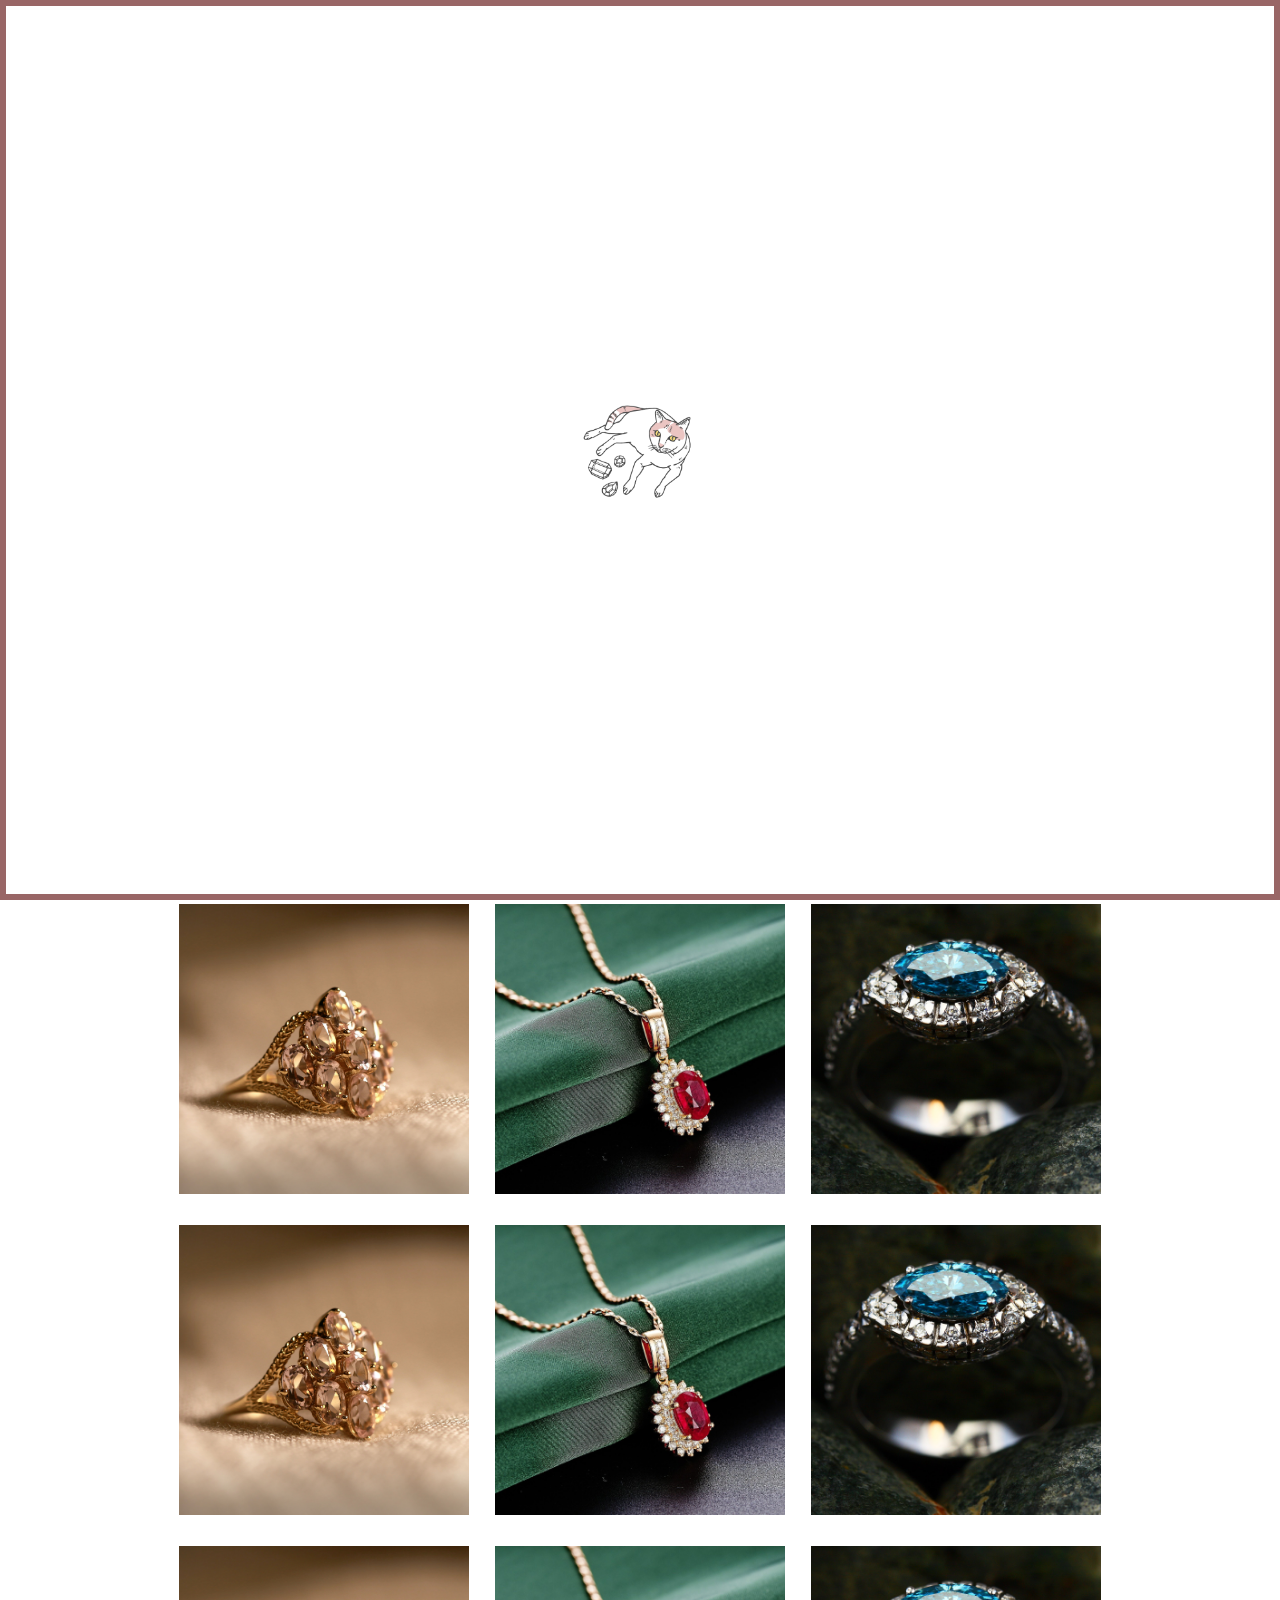
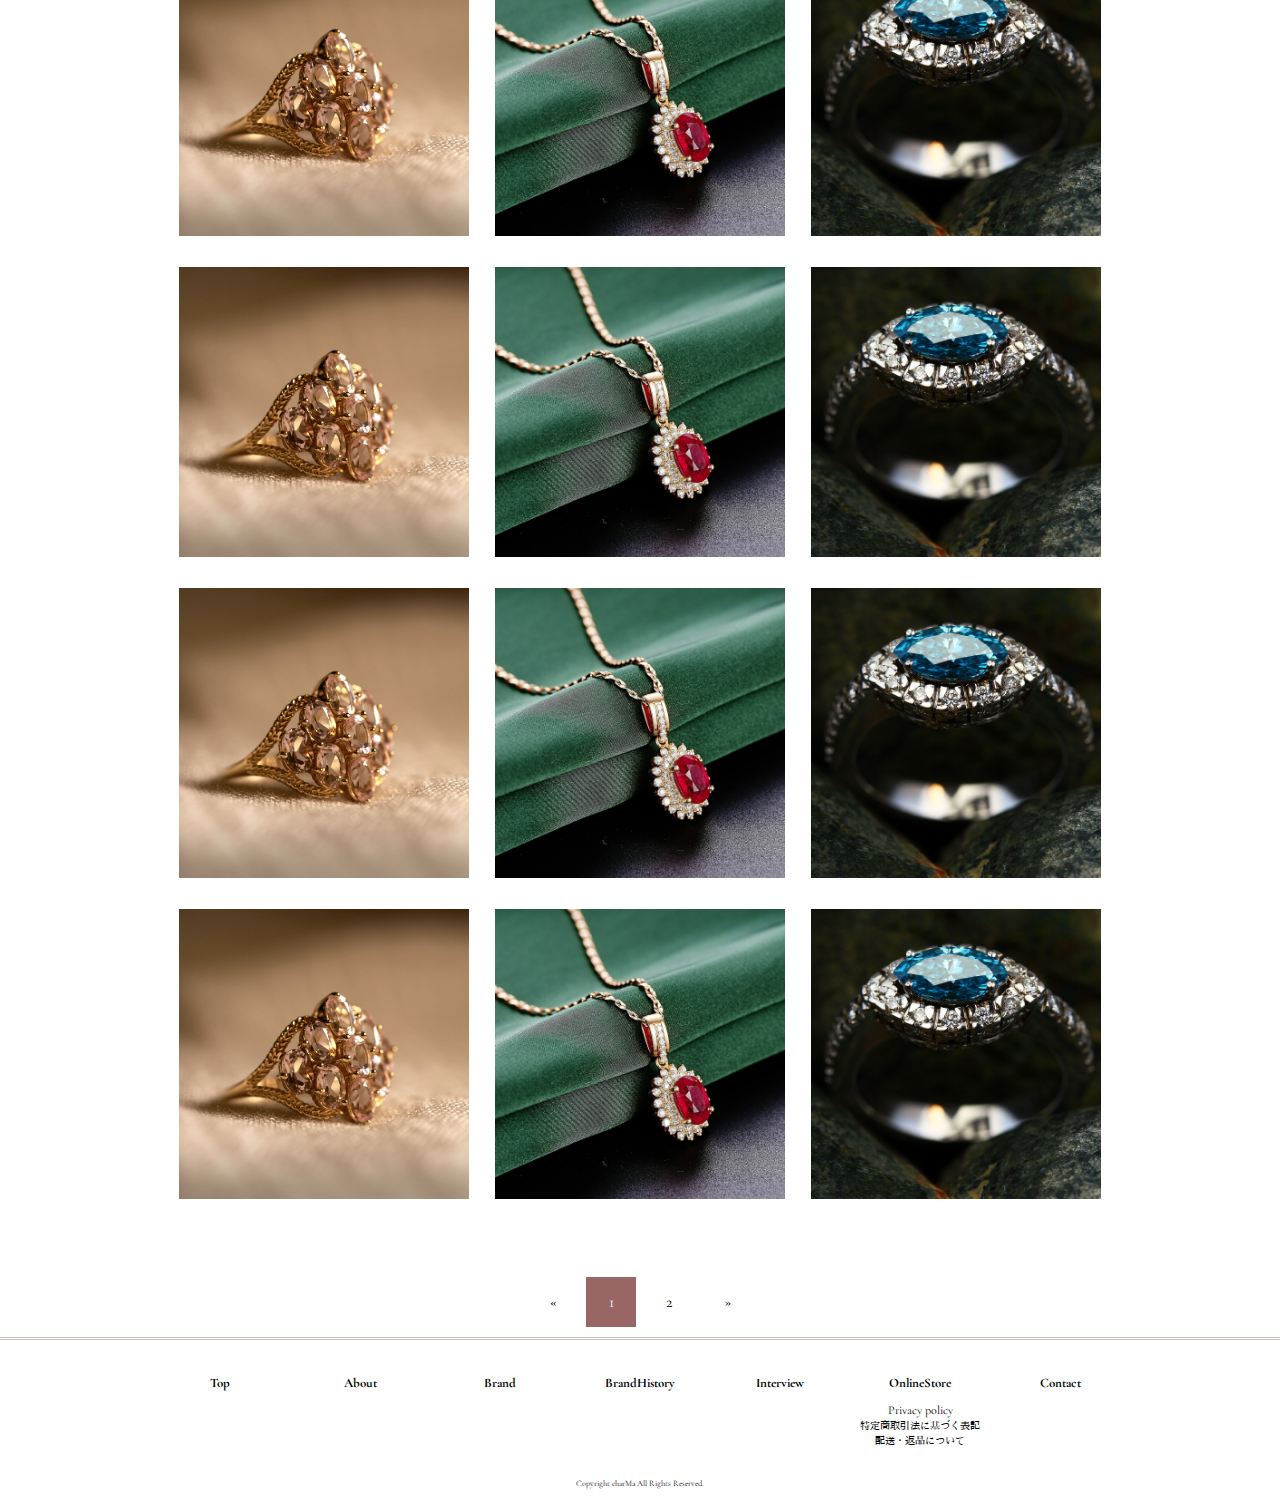
==== src/parts/onlinestore.html @ a5e75b63 "管理者ページベース作成" ====
<!DOCTYPE html>
<html lang="ja">

<head>
	<meta charset="UTF-8">
  <meta name="viewport" content="width=device-width,initial-scale=1">
	<link href="../css/style.css" rel="stylesheet">
  <link href="../css/onlinestore.css" rel="stylesheet">
	<title>charMa</title>
	<!--ファビコン-->
  <link rel="shortcut icon" type="" href=" "> <!--←image/vnd.microsoft.iconファイルを指定する-->
  <link rel="apple-touch-icon" type="image/png" href=""><!--image/apple-touch-icon-180x180.pngファイルを指定する-->
  <link rel="icon" type="image/png" href="">　 <!--←image/icon-192x192.pngファイルを指定する-->　　　

  <meta http-equiv="X-UA-Compatible"content="IE=edge" />
  <meta name="description" content="ディスクリプションを設定する">
  <meta name="keywords" content="charMa, 職人,ジュエリー, インタビュー, 天然石, ストーリー,セレクトショップ">
  <meta property="og:title" content="charMa">
  <meta property="og:type" content="website">
  <meta property="og:url" content=""> <!--URLを貼る-->
  <meta property="og:image"content=""><!--イメージ画像を張る-->
  <meta content="charMa" property="og:site_name">
  <meta property="og:description" content="charMa　ジュエリーセレクトショップ">
  <!-- ↓アップする際に必ず外す！！！！！！！ -->
  <meta name=”robots” content="noindex, nofollow">
  <!-- font-awesome -->
  <link rel="stylesheet" href="https://use.fontawesome.com/releases/v5.13.0/css/all.css" integrity="sha384-Bfad6CLCknfcloXFOyFnlgtENryhrpZCe29RTifKEixXQZ38WheV+i/6YWSzkz3V" crossorigin="anonymous">
  <!-- google-font -->
  <link rel="preconnect" href="https://fonts.gstatic.com">
  <link href="https://fonts.googleapis.com/css2?family=Cormorant+Garamond:wght@700&display=swap" rel="stylesheet">
  <link rel="preconnect" href="https://fonts.gstatic.com">
  <link href="https://fonts.googleapis.com/css2?family=Sawarabi+Mincho&display=swap" rel="stylesheet">
</head>

<body>
	<div class="wrapper">
  <div class="el_humburger"><!--ハンバーガーボタン-->
    <div class="el_humburger_wrapper">
      <span class="el_humburger_bar top"></span>
      <span class="el_humburger_bar middle"></span>
      <span class="el_humburger_bar bottom"></span>
    </div>
  </div>

  <div id="loader-bg">
    <div id="loader">
      <img src="../images/zara.gif" width="130" height="auto">
    </div>
  </div>

  <header class="navi">
    <div class="navi_inner">
      <div class="navi_item"><a href="../index.html">Top</a></div>
      <div class="navi_item"><a href="about.html">About</a></div>
      <div class="navi_item"><a href="">All</a></div>
      <div class="navi_item"><a href="brand.html">Brand</a></div>
      <div class="navi_item"><a href="">Item</a></div>
      <div class="navi_item"><a href="brandhistory.html">BrandHistory</a></div>
      <div class="navi_item"><a href="interview.html">Interview</a></div>
      <div class="navi_item"><a href="contact.html">Contact</a></div>
    </div>
  </header>


    <header class="fixed">
      <div class="sns">
        <ul>
          <li class=""><a href="" target="_blank">初めての方へ</a></li>
          <li class=""><a href="" target="_blank">FAQ</a></li>
          <li class="cart"><a href="" target="_blank"><i class="fas fa-shopping-cart"></i></i></a></li>
        </ul>
      </div>

      <div>
      <nav class="navBox">
        <div class="center">
          <ul class="nav-left">
            <li><a href="onlinestore.html">StoreTop</a></li>
            <li><a href="about.html">About</a></li>

            <li><a href="brand.html">Brand</a></li>
          </ul>

          <div class="logo">
              <a href="../index.html"><img src="../images/charMa_logo02.png" alt="charMa" ></a>
          </div>

          <ul id="menu" class="nav-right">
            <li><a href="">Item</a>
              <ul>
                <div>
                <li><a href="item.html">Ring</a></li>
                <li><a href="#">Neckless</a></li>
                <li><a href="#">Pierce</a></li>
                <li><a href="#">Bracelet</a></li>
              </div>
              </ul>
            </li>
            <li class="margin01"><a href="interview.html">Interview</a></li>
            <li><a href="contact.html">Contact</a></li>
          </ul>
        </div>
      </nav>

      <div class="toggle_btn">
        <span></span>
        <span></span>
        <span></span>
      </div>

      <div id="mask"></div>
    </header>

  <!-- <div class="main_photo">
    <div class="slideshow">
      <img class="shadow" src="images/top03.png" alt="charMaTOP" width="980px" height="auto"> -->
      <!-- <img class="shadow" src="images/sozai01.jpg" alt="charMa" width="980px" height="auto"> -->
      <!-- <img src="" alt=""> -->
    <!-- </div>
  </div> -->

	<main>
    <section class="online-main">
      <h1>OnlineStore</h1>
      <div class ="jewelry01">
        <div class="jewelry02">
          <a href="ring01.html" target="_blank" rel="noopener noreferrer"><img src="../images/ring03.jpg" alt="Jewelry" width="290px" height="auto">
          <div class="mask">
              <div class="caption">K18 Rose Cut Dia Ring</div>
            </div></a>
          </div>

          <div class="jewelry02">
            <a href=""><img src="../images/neckless01.jpg" alt="Jewelry" width="290px" height="auto">
              <div class="mask">
                <div class="caption">K18 Ruby Dia neckless</div>
              </div></a>
          </div>

          <div class="jewelry02">
            <a href=""><img src="../images/ring02.jpg" alt="Jewelry" width="290px" height="auto">
            <div class="mask">
            <div class="caption">Pt Sapphire Ring</div>
          </div></a>
        </div>
      </div>
      <div class ="jewelry01">
        <div class="jewelry02">
          <a href=""><img src="../images/ring03.jpg" alt="Jewelry" width="290px" height="auto">
          <div class="mask">
              <div class="caption">K18 Rose Cut Dia Ring</div>
            </div></a>
          </div>

          <div class="jewelry02">
            <a href=""><img src="../images/neckless01.jpg" alt="Jewelry" width="290px" height="auto">
              <div class="mask">
                <div class="caption">K18 Ruby Dia neckless</div>
              </div></a>
          </div>

          <div class="jewelry02">
            <a href=""><img src="../images/ring02.jpg" alt="Jewelry" width="290px" height="auto">
            <div class="mask">
            <div class="caption">Pt Sapphire Ring</div>
          </div></a>
        </div>
      </div><div class ="jewelry01">
        <div class="jewelry02">
          <a href=""><img src="../images/ring03.jpg" alt="Jewelry" width="290px" height="auto">
          <div class="mask">
              <div class="caption">K18 Rose Cut Dia Ring</div>
            </div></a>
          </div>

          <div class="jewelry02">
            <a href=""><img src="../images/neckless01.jpg" alt="Jewelry" width="290px" height="auto">
              <div class="mask">
                <div class="caption">K18 Ruby Dia neckless</div>
              </div></a>
          </div>

          <div class="jewelry02">
            <a href=""><img src="../images/ring02.jpg" alt="Jewelry" width="290px" height="auto">
            <div class="mask">
            <div class="caption">Pt Sapphire Ring</div>
          </div></a>
        </div>
      </div><div class ="jewelry01">
        <div class="jewelry02">
          <a href=""><img src="../images/ring03.jpg" alt="Jewelry" width="290px" height="auto">
          <div class="mask">
              <div class="caption">K18 Rose Cut Dia Ring</div>
            </div></a>
          </div>

          <div class="jewelry02">
            <a href=""><img src="../images/neckless01.jpg" alt="Jewelry" width="290px" height="auto">
              <div class="mask">
                <div class="caption">K18 Ruby Dia neckless</div>
              </div></a>
          </div>

          <div class="jewelry02">
            <a href=""><img src="../images/ring02.jpg" alt="Jewelry" width="290px" height="auto">
            <div class="mask">
            <div class="caption">Pt Sapphire Ring</div>
          </div></a>
        </div>
      </div><div class ="jewelry01">
        <div class="jewelry02">
          <a href=""><img src="../images/ring03.jpg" alt="Jewelry" width="290px" height="auto">
          <div class="mask">
              <div class="caption">K18 Rose Cut Dia Ring</div>
            </div></a>
          </div>

          <div class="jewelry02">
            <a href=""><img src="../images/neckless01.jpg" alt="Jewelry" width="290px" height="auto">
              <div class="mask">
                <div class="caption">K18 Ruby Dia neckless</div>
              </div></a>
          </div>

          <div class="jewelry02">
            <a href=""><img src="../images/ring02.jpg" alt="Jewelry" width="290px" height="auto">
            <div class="mask">
            <div class="caption">Pt Sapphire Ring</div>
          </div></a>
        </div>
      </div><div class ="jewelry01">
        <div class="jewelry02">
          <a href=""><img src="../images/ring03.jpg" alt="Jewelry" width="290px" height="auto">
          <div class="mask">
              <div class="caption">K18 Rose Cut Dia Ring</div>
            </div></a>
          </div>

          <div class="jewelry02">
            <a href=""><img src="../images/neckless01.jpg" alt="Jewelry" width="290px" height="auto">
              <div class="mask">
                <div class="caption">K18 Ruby Dia neckless</div>
              </div></a>
          </div>

          <div class="jewelry02">
            <a href=""><img src="../images/ring02.jpg" alt="Jewelry" width="290px" height="auto">
            <div class="mask">
            <div class="caption">Pt Sapphire Ring</div>
          </div></a>
        </div>
      </div><div class ="jewelry01">
        <div class="jewelry02">
          <a href=""><img src="../images/ring03.jpg" alt="Jewelry" width="290px" height="auto">
          <div class="mask">
              <div class="caption">K18 Rose Cut Dia Ring</div>
            </div></a>
          </div>

          <div class="jewelry02">
            <a href=""><img src="../images/neckless01.jpg" alt="Jewelry" width="290px" height="auto">
              <div class="mask">
                <div class="caption">K18 Ruby Dia neckless</div>
              </div></a>
          </div>

          <div class="jewelry02">
            <a href=""><img src="../images/ring02.jpg" alt="Jewelry" width="290px" height="auto">
            <div class="mask">
            <div class="caption">Pt Sapphire Ring</div>
          </div></a>
        </div>
      </div><div class ="jewelry01">
        <div class="jewelry02">
          <a href=""><img src="../images/ring03.jpg" alt="Jewelry" width="290px" height="auto">
          <div class="mask">
              <div class="caption">K18 Rose Cut Dia Ring</div>
            </div></a>
          </div>

          <div class="jewelry02">
            <a href=""><img src="../images/neckless01.jpg" alt="Jewelry" width="290px" height="auto">
              <div class="mask">
                <div class="caption">K18 Ruby Dia neckless</div>
              </div></a>
          </div>

          <div class="jewelry02">
            <a href=""><img src="../images/ring02.jpg" alt="Jewelry" width="290px" height="auto">
            <div class="mask">
            <div class="caption">Pt Sapphire Ring</div>
          </div></a>
        </div>
      </div>

    </section>
    <div class="pager">
      <ul class="pagination">
          <li class="pre"><a href="#"><span>«</span></a></li>
          <li><a href="#" class="active"><span>1</span></a></li>
          <li><a href="#"><span>2</span></a></li>
          <!-- <li><a href="#"><span>3</span></a></li>
          <li><a href="#"><span>4</span></a></li>
          <li><a href="#"><span>5</span></a></li> -->
          <li class="next"><a href="#"><span>»</span></a></li>
      </ul>
      </div>




    <div class="page-borderbox l"></div>
    <div class="page-borderbox r"></div>
    <div class="page-borderbox t"></div>
    <div class="page-borderbox b"></div>
  </main>
  </div>

  <footer>
    <hr class="cp_hr04">
    <div class="container">
      <div class="footer-menu">
        <a href="../index.html"><p>Top</p></a>
      </div>
      <div class="footer-menu">
        <a href="about.html"><p>About</p></a>
      </div>
      <div class="footer-menu">
        <a href="brand.html"><p>Brand</p></a>
        <!-- <ul>
          <li><a href="">All</a></li>
        </ul> -->
      </div>
      <div class="footer-menu">
        <a href="brandhistory.html"><p>BrandHistory</p></a>
        <!-- <ul>
          <li><a href="#aboutus">All</a></li>
        </ul> -->
      </div>

      <div class="footer-menu">
        <a href="interview.html"><p>Interview</p></a>
        <!-- <ul>
          <li><a href="/works#all">All</a></li>
        </ul> -->
      </div>

      <div class="footer-menu">
        <a href="onlinestore.html"><p>OnlineStore</p></a>
        <ul>
          <li><a href="/works#all">Privacy policy</a></li>
          <li class="small"><a href="/works#all">特定商取引法に基づく表記</a></li>
          <li class="small"><a href="/works#all">配送・返品について</a></li>
        </ul>
      </div>

      <div class="footer-menu">
        <a href="contact.html"><p>Contact</p></a>
      </div>
    </div>

    <div id="followUs">
      <ul class="btn00">
        <li class="instagram"><a href="" target="_blank"><!--instagramのURL--><i class="fab fa-instagram"></i></a></li><!--instagramのアイコン画像-->
        <li class="facebook"><a href="" target="_blank"><!--FBのURL--><i class="fab fa-facebook-square"></i></a></li><!--FBのアイコン画像-->
        <li class="twitter"><a href=" " target="_blank"><i class="fab fa-twitter"></i></a></li>
      </ul>
    </div>

    <div class="copyright">
      <p><small>Copyright charMa All Rights Reserved.</small></p>
    </div>
    <!-- /#globalFooter --></footer>
<!-- <a href="#" class="totop">トップに<br>戻る</a> -->
<a href="#" id="page-top">TOP</a>
<script src="https://ajax.googleapis.com/ajax/libs/jquery/3.5.1/jquery.min.js"></script>
<script src="../js/jquery.js"></script>
<script src="https://code.jquery.com/jquery-2.2.4.js" integrity="sha256-iT6Q9iMJYuQiMWNd9lDyBUStIq/8PuOW33aOqmvFpqI=" crossorigin="anonymous"></script>
</body>
</html>
---- src/css/style.css ----
@charset "UTF-8";
/*指定のタグの余白をなくす*/
body,h1,ul,p,h2,h3,h4,ol{
    margin: 0px;
    padding: 0px;
}
/*これが入っているとwidthの指定をする際にpaddingとborderの数値を気にせずできる*/
*{
	box-sizing: border-box;
}
/*全体を設定*/
/*フォントの指定*/

body {
  font-family: 'Cormorant Garamond','Sawarabi Mincho', serif,'Century','Arial','YuGothic','Yu Gothic','Hiragino Kaku Gothic ProN','ヒラギノ角ゴ ProN W3','メイリオ', 'Meiryo','ＭＳ ゴシック',sans-serif;
}
.wrapper{
  width: 980px;
	margin: 0 auto;
}
/*全ての画像の余白をなくす*/

/* img{
	vertical-align: bottom;
} */

header {
  width: 980px;
  text-align: center;
  font-size: 17px;
}
#loader-bg {
  background-color: #fff;
  height: 100%;
  left: 0px;
  position: fixed;
  top: 0px;
  width: 100%;
  z-index: 1010;
}
#loader-bg img {
  left: 50%;
  position: fixed;
  top: 50%;
  -webkit-transform: translate(-50%, -50%);
  -ms-transform: translate(-50%, -50%);
  transform: translate(-50%, -50%);
  z-index: 100;
}

.fixed {
  position: fixed;
  /*基準を画面の左上に*/
  top: 0;
  left: 0;

  /*以下装飾*/
  width: 100%;
  height: 163px;
  background-color: rgba(255, 255, 255, 0.877);
  /* box-shadow: 0 0 1px rgba(0,0,0,0.4); */
  z-index:100;
  }

#gnav, #gnav-btn, #sp-phone {
    display: none;
}
.sns{
  width: 220px;
  margin-left: auto;
  height: 0;
}

.sns ul{
  display: flex;
  list-style: none;
}

.sns li{
  margin: 12px 15px 0;
}

.sns ul li a{
  text-decoration: none;
  color: #4d4035;}

.sns ul li i:hover{
  color:#CC0030;
  transform: scale(1.2);
}
.sns ul i{
  margin-right: 10px;
  color: #4d4035;}

.logo{height: 172px;
  text-align: center;
  margin-bottom: 5px;
  padding-left: 0px;
  padding-right: 12px;
    }

.logo img{
  width:150px;
  margin-left: 55px;
  margin-bottom: 20px;
  margin-top: 5px;
}
.logo img:hover{
  transform: scale(1.02);
}
.navBox{
  width: 980px;
  margin: 0 auto;
}

.center{
  display: flex;
  align-items: flex-end;
  width: 780px;
  margin: 0 auto;
  margin-top: 6px;
}

nav ul {
  display: flex;
  list-style: none;
  margin-bottom: 45px;
}

nav ul li a {
  bottom:20px;
  text-decoration: none;
  color: black;
  font-weight: bolder;
  font-size: 18px;
}

nav ul li{
  margin-right: 30px;
}
nav ul li:last-child{
  margin-right: 0;
}


.nav-left{
  margin-left: 15px;
}
ul .nav-right{
  margin-left: 0px;
}

.margin01{
  margin-left: 30px;
}

.nav-left a:hover{
  transition-duration: 0.3s;
  color: #CC0030;
}

.nav-right li a:hover{
  transition-duration: 0.3s;
  color: #CC0030;
}
.navi{
  display: none;
}
main{
  width: 980px;
}
.main_photo {
  width: 980px;
	text-align: center;
  margin-top: 160px;
}
.slideshow {
  margin: 0 0 10px 0;
  width:100%;
  height:470px;
  overflow:hidden;
}
.slideshow img {
  top:0; left:0;
  z-index:8;
  width: 100%;
}
.slideshow img.active { z-index:10; }
.slideshow img.last-active { z-index:9; }

/* .shadow{
  filter: drop-shadow(3px 3px 3px rgba(0,0,0,0.6));
} */

.concept{
  text-align: center;
}
.rules-outer {
  border: 2px solid #996666;
  padding: 5px;
  position: relative;
  z-index: -1;
  margin: 20px 130px 15px;
}

.rules-inner {
  border: 1px solid #996666;
  position: relative;
}

.rules-outer::before,
.rules-outer::after,
.rules-inner::before,
.rules-inner::after {
  background: #fff;
  border: 2px solid #996666;
  border-radius: 50%;
  box-sizing: border-box;
  content: '';
  display: block;
  height: 40px;
  position: absolute;
  width: 40px;
  z-index: -1;
}

.rules-outer::before{
  top: -20px;
  left: -20px;
  clip: rect(18px, auto, auto, 18px);
}

.rules-outer::after {
  top: -20px;
  right: -20px;
  clip: rect(18px, 22px, auto, auto);
}

.rules-inner::before {
  bottom: -25px;
  left: -25px;
  clip: rect(auto, auto,23px,17px);
}

.rules-inner::after {
  bottom: -25px;
  right: -25px;
  clip: rect(auto, 23px, 23px, auto);
}
h1,h2{
  text-align: center;
  margin: 53px 0 30px;
  font-size: 33px;
}
h1::first-letter,h2::first-letter{
  color:#CC0030;
}


.concept h2{
  margin-top: 10px;
}
.concept a{
  font-size: 14px;
}
.concept a .btn{
  margin: 10px 0;
  text-align: center;
}
.rules-inner p {
  padding-bottom:30px;
  font-size: 14px;
}
.margin02{
  margin-top: 15px;
}

.newsWarp {
  max-width: 980px;
  margin: 0 auto 75px;
}
.newsList{
  margin: 0 170px;
}
.newsList li {
  overflow: hidden;
  white-space: nowrap;
  text-overflow: ellipsis;
  margin-bottom: 12px
}
.newsList li a {
  font-size: 13px;
  text-decoration: none;
  color:#000000;
}
.newsText{
  padding-left: 20px;
}
.linkTo2 {
  text-align: center;
}
.linkTo2 a{
  text-decoration: none;
  color: black;
  float: right;
  margin-right: 160px;
  font-size: 14px;
}
.newsList a:hover{
  color: #CC0030;
  font-weight:bold;
}
.linkTo2 a:hover{
  color: #CC0030;
  font-weight:bold;
}
.interview{
  display: flex;
}
.wrap{
  border-width: 3px 0 0 0;
  border-style: double;
  border-color: #99666669;
}
.wrap h2{
  margin-top: 45px;
}

/* CSSアニメーションの指定 */
.Headline{
  animation: SlideIn 1.6s;
}

/* CSSアニメーションの設定 */
@keyframes SlideIn {
  0% {
    opacity: 0;/*初期状態では透明に*/
    transform: translateX(64px);
  }
  100% {
    opacity: 1;
    transform: translateX(0);
  }
}


.interview01{
  width: 480px;
  text-align: center;
  margin:45px 0 10px;
  padding-left: 35px;
}
.interview02 {
  width: 500px;
  text-align: center;
  margin:36px 0 15px;
}
.interview02 h3{
  font-size: 23px;
  margin:26px 20px ;
  font-weight: lighter;
}
.interview02 .btn{
  margin: 8px 0;
}
.interview02 .btn01{
  padding: 3px 47px;
}
.interview02 p{
  margin-bottom: 40px;
  font-size: 15px;
}

.newest{
  width: 980px;
  display: flex;
  margin-top: 35px;
}
.newest01 {
  width: 420px;
  text-align: center;
  margin-top: 25px;
  margin-left: 8px;
  z-index: 1;
}
.newest01 h3{
  text-align: left;
  margin-left: 60px;
  margin-bottom: 0;
}
.newest01 h4{
  font-size: 22px;
  margin:0 0 15px;
  padding-right: 20px;
  font-weight: lighter;

}
.newest01 p{
  margin-bottom: 57px;
  font-size: 15px;
}
.newest01 .btn {
  margin-top: 10px;
  margin-left: 4px;
}

.newest02{
  width: 560px;
  text-align: center;
  font-size: 18px;
  padding-right: 58px;
  margin-bottom: 40px;

}
.jewelry{
  text-align: center;
  border-top: 1px solid #99666669;
}
.jewelry .shadow{
  margin: 0 2px;
}
.jewelry01{
  display: flex;
  margin-bottom: 25px;
  justify-content: center;

}
.jewelry02{
  margin-bottom: 30px;
  width: 290px;
  margin: 8px;
  position:   relative; /* 相対位置指定 */}

.jewelry02 .caption {
  font-size: 130%;
  text-align: center;
  line-height: 290px;
  color:      #fff;
}
.jewelry02 .mask {
  width:      100%;
  height:     99%;
  position:   absolute; /* 絶対位置指定 */
  top:      0;
  left:     0;
  opacity:    0;  /* マスクを表示しない */
  background-color: rgba(0,0,0,0.4);  /* マスクは半透明 */
  -webkit-transition: all 0.2s ease;
  transition:   all 0.2s ease;
}
.jewelry02:hover .mask {
  opacity:    1;  /* マスクを表示する */
}
.jewelry .btn{
  font-size: 16px;
}
.instagram_photo{
  width: 980px;
  padding-top: 30px;

}
.insta01{
  display: flex;
  width: 980px;
  justify-content: center;
}

.insta02,.insta03{
  margin-bottom: 30px;
  width:      220px;
  height:     220px;
  /* overflow:   hidden; */
  margin:     5px;
  position:   relative; /* 相対位置指定 */}

.insta02 .mask,.insta03 .mask{
  width:      100%;
  position:   absolute; /* 絶対位置指定 */
  top:      0;
  left:     0;
  opacity:    0;  /* マスクを表示しない */
  background-color: rgba(0,0,0,0.4);  /* マスクは半透明 */
  -webkit-transition: all 0.2s ease;
  transition:   all 0.2s ease;
}
.insta02:hover .mask {
  opacity:    1;
  width: -webkit-calc(100% - 8px);
  width: calc(100% - 8px);
  height: -webkit-calc(100% - 8px);
  height: calc(100% - 8px);
  margin: 4px;
  border: 1px solid #fff;  /* マスクを表示する */
}
.insta02 .caption,.insta03 .caption {
  font-size: 130%;
  width: 100%;
    text-align: center;
    position: absolute;
    top: 50%;
    transform: translateY(-50%);
    line-height: 220px;
    color: #fff;
}
.insta03 .mask {
  opacity:    1;  /* マスクを表示する */
  width: -webkit-calc(100% - 8px);
  width: calc(100% - 8px);
  height: -webkit-calc(100% - 8px);
  height: calc(100% - 8px);
  margin: 4px;
  border: 1px solid #fff;
}
.insta03 .mask:hover{
  background-color: rgba(0,0,0,0.6);  /* マスクは半透明 */
  -webkit-transition: all 0.2s ease;
  transition:   all 0.2s ease;
}
.contact h2{
  text-align: left;
  padding-left: 110px;
  margin-bottom: 40px;
}
.contact{
  margin: 120px 0 140px;
}
.contact01{
  display: flex;
}
.contact01 div{
  width: 980px;
  text-align: center;
}
.contact01 p{
  margin-top: 17px;
  font-size: 12px;
  line-height: 35px;
}
.btn_box{
  margin-top: 30px;
}
.btn_box .btn{
  padding: 8px 57px;
}
.cp_hr04 {
  width: 100%;
  border-width: 3px 0 0 0;
  border-style: double;
  border-color: #99666669;
  margin-bottom: 35px;
}

.page-borderbox {
  background: #996666;
  position: fixed;
  z-index: 1010;
}
.page-borderbox.l {
  height: 100%;
  left: 0;
  top: 0;
  width: 6px;
}
.page-borderbox.r {
  height: 100%;
  right: 0;
  top: 0;
  width: 6px;
}
.page-borderbox.t {
  height: 6px;
  left: 0;
  top: 0;
  width: 100%;
}
.page-borderbox.b {
  bottom: 0;
  height: 6px;
  left: 0;
  width: 100%;
}

footer{
  width: 100%;
  margin-bottom: 15px;
  text-align: center;
  font-size: 10px;
}

.container{
  width: 980px;
  display: flex;
  margin-left: auto;
  margin-right: auto;
  justify-content: space-around;
}

.footer-menu a{
  text-decoration: none;
  list-style: none;
  color: black;
  font-size: 12px;
}

.footer-menu a:hover{
  color: #CC0030;
}
.footer-menu ul li{
  list-style: none;
  margin-bottom: 3px;
}
.footer-menu{
  width:150px;
}
.footer-menu a  p{
  font-size: 13px;
  font-weight: bold;
  padding-bottom: 12px;
}
.footer-menu .small a{
  font-size: 10px;
}
#followUs {
    position: relative;
  margin-left: auto;}

#followUs ul{
  list-style: none;
/*  display: flex;*/
}
#followUs li{
  margin: 20px 5px 20px;
  display: inline;
  font-size: 14px;
}

#followUs ul li a{
  text-decoration: none;
  color: #4d4035;
}
#followUs ul i{
  margin-right: 10px;
  color: #4d4035;
}
#followUs ul i:hover{
  color: #CC0030;
  transform: scale(1.2);
}

.copyright{
  margin: 10px 0;
}
.copyright p{
  text-align: center;
}

#page-top {
    position: fixed;
    right: 10px;
    bottom: 20px;
    height: 50px;
    text-decoration: none;
    font-weight: bold;
    transform: rotate(90deg);
    font-size: 90%;
    line-height: 1.5rem;
    color: #000000;
    padding: 0 0 0 35px;
    border-top: solid 1px;
    margin: 20px 0 30px;
}
#page-top:hover{
  color: #CC0030;
}
#page-top::before {
    content: "";
    display: block;
    position: absolute;
    top: -1px;
    left: 0px;
    width: 15px;
    border-top: solid 1px;
    transform: rotate(35deg);
    transform-origin: left top;
}

.btn{
  color: #fff;
  font-size: 12px;
  background: rgb(153,102,102);
background: linear-gradient(167deg, rgba(153,102,102,0.8183648459383753) 100%, rgba(255,255,255,0) 100%);
  padding: 3px 56px;
  outline: 1px solid;
  outline-color: #996666;
  outline-offset: 0px;
  display: inline-block;
  transition: .3s;
  text-decoration: none;
}
.btn:hover {
  animation: light .8s infinite;
}
@keyframes light {
  100% {
    outline-color: transparent;
    outline-offset: 12px;
  }
}
/*.about-wrapper02:before {
    content: '';
    width: calc( 10% + 0px );
    height: 26%;
    background: rgb(153,102,102);
    background: linear-gradient(
167deg
, rgba(153,102,102,0.40940126050420167) 100%, rgba(255,255,255,0) 100%);
    position: absolute;
    top: 412px;
    left: 101px;
    z-index: -1;
}
    @keyframes animationZoom1 {
      100% { transform:scale(1.1)}
    }
*/
@media only screen and (max-width: 480px) {
  body{ width: 100%;}

  header{
    width:100%;
  }
  header .fixed {
    width: 100%;
  }
  a {
  color: #040404;
  font-size: 21px;
  text-decoration: none;
}

/*ハンバーガーボタン*/
.el_humburger {
  position: fixed;
  top: 45px;
  right: 60px;
  width: 46px;
  height: 25px;
  padding-top: 1px;
  -webkit-box-sizing: border-box;
  box-sizing: border-box;
  padding-top: 0px;
  z-index: 20;
  cursor: pointer;
  pointer-events: auto;
  color: #000;
  text-align: center;}

@media screen and (max-width: 840px) {
  .el_humburger {
    display: block;
    right: 0;
    top: 0;
    padding-top: 20px;
    width: 70px;
    height: 64px;
    background-color: #996666;}
    #factory .el_humburger {
      display: none; } }

.el_humburger_wrapper {
  margin-bottom: 5px;
  width: 42px;
  display: inline-block; }

@media screen and (max-width: 840px) {
  .el_humburger_wrapper {
    margin-bottom: 5px;
    width: 30px; } }

.el_humburger_text {
  font-size: 12px;
  letter-spacing: 0.1em;
  }

.js_humburgerOpen .el_humburger_text.el_humburger_text__menu {
  display: none; }

.el_humburger_text.el_humburger_text__close {
  display: none; }

.js_humburgerOpen .el_humburger_text.el_humburger_text__close {
  display: block; }

@media screen and (max-width: 840px) {
  .el_humburger_text {
    font-size: 10px;
    padding-top: 2px; } }

@media screen and (max-width: 840px) {
  .el_humburger_text svg path {
    -webkit-transition: all 200ms cubic-bezier(0.16, 0.52, 0.25, 1);
    -o-transition: all 200ms cubic-bezier(0.16, 0.52, 0.25, 1);
    transition: all 200ms cubic-bezier(0.16, 0.52, 0.25, 1);
    fill: #000; } }

@media screen and (max-width: 840px) {
  .js_humburgerOpen .el_humburger_text svg path {
    fill: #000; } }

.el_humburger span.el_humburger_bar {
  display: block;
  width: 100%;
  margin: 0 auto 9px;
  height: 1px;
  background: #FFF;
  -webkit-transition: all .2s ease-in-out;
  -o-transition: all .2s ease-in-out;
  transition: all .2s ease-in-out; }

.el_humburger span.el_humburger_bar:last-child {
  margin-bottom: 0; }

.js_humburgerOpen .el_humburger span.el_humburger_bar {
  background: #FFF; }

@media screen and (max-width: 840px) {
  .el_humburger span.el_humburger_bar {
    left: 0;
    top: 0;
    background: #FFF; } }

.js_humburgerOpen .el_humburger span.el_humburger_bar.top {
  -webkit-transform: translateY(9px) rotate(-45deg);
  -ms-transform: translateY(9px) rotate(-45deg);
  transform: translateY(9px) rotate(-45deg); }

.js_humburgerOpen .el_humburger span.el_humburger_bar.middle {
  opacity: 0; }

.js_humburgerOpen .el_humburger span.el_humburger_bar.bottom {
  -webkit-transform: translateY(-11px) rotate(45deg);
  -ms-transform: translateY(-11px) rotate(45deg);
  transform: translateY(-11px) rotate(45deg); }

.el_humburgerButton.el_humburgerButton__close {
  top: 2%;
  right: 2%; }

.el_humburgerButton__close span.el_humburger_bar {
  display: block;
  width: 35px;
  margin: 0 auto;
  height: 4px;
  background: #000; }

.el_humburgerButton__close span.el_humburger_bar.top {
  -webkit-transform: translateY(5px) rotate(-45deg);
  -ms-transform: translateY(5px) rotate(-45deg);
  transform: translateY(5px) rotate(-45deg); }

.el_humburgerButton__close span.el_humburger_bar.bottom {
  -webkit-transform: translateY(-6px) rotate(45deg);
  -ms-transform: translateY(-6px) rotate(45deg);
  transform: translateY(-6px) rotate(45deg); }

.navi {
  position: fixed;
  right: 0;
  height: 100%;
  background-color: rgba(255, 255, 255, 0.9);
  width: 450px;
  z-index: 3;
  padding-top: 100px;
  -webkit-box-sizing: border-box;
  box-sizing: border-box;
  -webkit-transition: all 600ms ease-out;
  -o-transition: all 600ms ease-out;
  transition: all 600ms ease-out;
  transform:translateZ(0) translateX(100%);
  overflow: auto;
  margin-top: -1em;
}
  .js_humburgerOpen .navi {
    transform:translateZ(0) translateX(0); }
    @media screen and (max-width: 840px) {
      .navi {
        padding: 100px 5% 0; }
      .js_humburgerOpen .navi {
        width: 100%;} }

.navi_item {
  margin-bottom: 28px;
  font-size: 20px;
  white-space: nowrap;
  margin-left: 90px; }
  .navi_item.op_innerLink {
    cursor: pointer; }
  @media screen and (max-width: 840px) {
    .navi_item {
      margin-left: 0;
      font-size: 18px; } }


  .fixed{
    width: 100%;
    position: static;
    height: auto;
  }
  .wrapper{
    width: 100%;
    margin: 0
  }
  .main_photo{
    width: 100%;
    margin-top: 0;
    /* border:none; */
  }
  .navBox{
    width: 100%;
    flex-direction: column;
  }
  .navBox li {
    width: 100%;
    margin: 0;
  }
  .nav-left,.nav-right{
    width: 100%;
    margin: 0;
    flex-direction: column;
    display: none;
  }
  .logo{
    width: 100%;
    padding: 0;
    height: auto;
    margin-top: -1em;
    margin-bottom: 0;
    /* text-align: left; */
  }
  .logo img,.logo a{
    width: 26%;
    height: auto;
    margin: 0;
    padding: 0;

  }
  .center{
    width: 100%;
    margin: 0;
  }
  .margin01{
    margin: 0;
  }
  .sns ul,.sns li{
    width: 100%;
    margin: 0;
  }
  nav ul li a {
    width: 100%;
    margin: 0;}
  .sns{
    width: 100%;
    display: none;
  }

  main{
    width: 100%;
  }
  section{
    width: 100%;
  }
  .slideshow{
    max-width: 100%;
    height: 180px;
  }
  .slideshow img {width: 100%;}
  .concept{
    width: 100%;
    padding: 2em 3em;
  }
  .rules-outer,.rules-inner{
    width: 100%;
    margin: auto;
  }
  .concept{
  width: 100%;
  }
  .concept p{
    width: 100%;
  }
  .margin02{
    margin-top: 2em;
  }
  ul{
    margin: 2em;
  }
  .newsWarp{
    width: 100%;
    margin: 0;
  }

  .newsTitle,.newsList{
    width: 100%;
    margin: 0;
  }
  .wrap{
    width: 100%;
  }
  .wrap h2{
    margin-top: 3em;
  }
  .interview{
    width: 100%;
    display: flex;
    flex-direction: column;
  }
  .interview01{
    width: 100%;
    margin: 0px;
    padding: 0;
  }
  .interview01 img{
    width: 100%;
  }
  .interview02{
    width: 100%;
    margin: auto;
  }
  .newest{
    width: 100%;
    flex-direction: column-reverse;
  }
  .newest01{
    width: 100%;
    margin: 2em auto;
  }
  .newest02{
    width: 100%;
    margin: auto;
      padding: 0px;
  }
  .newest02 img{
  width: 100%;
  height: auto;
  }
  .jewelry h2{
    margin: 1em 0 0.5em;
  }
  .jewelry img{
    width: 100%;
    padding: 0.6em;
  }
  .jewelry01{
    display: block;

  }
  .jewelry02{
    width: 100%;
    margin: 0;
  }
  .jewelry .shadow img{
    width: 100%;
  }
  .jewelry02 .caption{
    display: none;
  }
  .jewelry02 .mask{
    width: 100%;
    display: none;
  }

  .instagram_photo{
    width: 100%;
  }
  .insta01{
    width: 100%;
    flex-wrap: wrap;
  }
  .insta02 img{
    width: 100%;
  }

  .insta02:hover .mask{
    display: none;
  }
  /* .insta02 .mask{
    width: 100%;
    height: auto;
    width: calc(100% - 0.8em);
    height: calc(100% - 1em);
    top: 0.4em;
    left: 0.4em;
  } */
  .insta02, .insta03{
    width: 50%;
    margin: 0;
    height: auto;
    padding: 0.2em;
  }
  .insta03 img{
    width: 100%;
  }
  .insta03 .mask::before{
    background: rgba(0,0,0,0);
    padding-top: 100%;
    content: "";
    display: block;
  }
  .insta03 .caption {
    width: 100%;
    line-height:normal;
    font-size: 100%;
  }
  .insta03 .mask{
    width: calc(100% - 0.7em);
    height: calc(100% - 1em);
    top: 0.2em;
    left: 0.2em;
  }

  .newsList{
    width: 100%;
    padding: 0 2em;
  }
  .newsList li{
    width: 100%;
  }
  .linkTo2 a{
    width: 100%;
    margin: 0 auto;
    padding-left: 14em;
  }
  .newsText{
    width: 100%;
  }
  .container{
    width: 100%;
  }
  .contact{
    width: 100%;
    margin: 1.5em 0 3em;
  }
  .contact01{
    display: block;
  }
  .contact01 div{
    width: 100%;
  }
  .contact h2{
    text-align: center;
    margin: 1.5em 0 1em;
    padding: 0;
  }
  .contact p{
    margin-bottom: 2em;
  }

  #page-top{
    width: 20%;
  }
  footer{
    max-width: 100%;
  }

  .footer-menu,.cp_hr04{
    display: none;
  }
  .logospace{
    width: 100%;
  }
}

/* フェードイン用のCSS */
.slide-bottom {
  opacity: 0;
  transform: translateY(20px);
  transition: all 1.3s 0s ease-out;
}

@keyframes fadein-bottom {
  0% {
    opacity: 0;
    transform: translateY(20px);
  }
  100% {
    opacity: 1;
    transform: translateY(0);
  }
}
/* 上からフェードイン */
.slide-top {
	opacity: 0;
	transform: translate(0, -20px);
	transition: all 1s ease-out;
}

/* 下からフェードイン */
.slide-bottom {
	opacity: 0;
	transform: translate(0, 20px);
	transition: all 1s ease-out;
}

 /* 左からフェードイン */
.slide-left {
	opacity: 0;
	transform: translate(-20px, 0);
	transition: all 1s ease-out;
}

/* 右からフェードイン */
.slide-right {
	opacity: 0;
	transform: translate(20px, 0);
	transition: all 1s ease-out;
}
---- src/css/onlinestore.css ----
@charset "UTF-8";
h1{
  margin-top: 160px;
}
.center {
  margin-top: -1px;
}
.navi{
  display: none;
}
.logo img {
  margin-left: 45px;
}
nav ul li a {
  margin-left: 7px;
}
/* .nav-left {
  margin-left: 20px;
} */
.margin01 {
  margin-left: 0px;
}
nav ul li {
  margin-right: 42px;
}
.sns li{
  font-size: 11px;
}
.sns ul a:hover{
  color:#CC0030;
  transform: scale(1.2);
}
/* プルダウンメニュー */
#menu{
  list-style-type: none;
}
#menu li{
  position: relative;
  float: left;
  text-align: center;
}
#menu li a{
  display: block;
  color: #000;
  font-weight: bold;
  text-decoration: none;
}
#menu li ul{
  list-style: none;
  position: absolute;
  top: 100%;
  left: 0;
  margin: 0;
  padding: 0;
}
#menu li ul div{
  background-color: #f7f7f7a9;
}
#menu li:last-child ul{
  left: -100%;
  width: 100%;
}
#menu li ul li{
  overflow: hidden;
  height: 0;
  color: #000;
  -moz-transition: .2s;
  -webkit-transition: .2s;
  -o-transition: .2s;
  -ms-transition: .2s;
  transition: .2s;
}
#menu li ul li a{
  margin-top: 12px;
  text-align: left;
  font-size: 15px;
  font-weight: normal;
}
#menu li:hover > a{
  color:#CC0030;
}
#menu li:hover ul li{
  overflow: visible;
  height: 38px;
}

#menu li:hover ul li:first-child{
  border-top: 0;
}
#menu li:hover ul li:last-child{
  border-bottom: 0;
}
/* プルダウンメニューここまで */


.jewelry01 {
  margin-bottom: 0px;
}
.jewelry02 {
  margin: 13px;
}
.online-main{
  margin-bottom: 60px;
}
.pager .pagination {
  text-align: center;
}

.pager .pagination li {
  display: inline;
  margin: 0 2px;
  padding: 0;
  display: inline-block;
  width: 50px;
  height: 50px;
  text-align: center;
  position: relative;
  border-radius: 10px;
}


.pager .pagination li a{
  color: #000000;
  vertical-align: middle;
  position: absolute;
  top: 0;
  left: 0;
  width: 100%;
  height: 100%;
  text-align: center;
  display:table;
  text-decoration: none;
  -webkit-transition: all 0.3s ease;
  -moz-transition: all 0.3s ease;
  -o-transition: all 0.3s ease;
  transition: all  0.3s ease;
}

.pager .pagination li a span{
  display:table-cell;
  vertical-align:middle;
}

.pager .pagination li a:hover,
.pager .pagination li a.active{
  color: #fff;
  background: #996666;
}

@media only screen and (max-width: 767px){
  .pager .pagination li{
    display: none;
  }

  .pager .pagination li.pre,
  .pager .pagination li.next{
    display: inline-block;
    width: 40%;
    height: 50px;
    text-align: center;
  }

  .pager .pagination li.pre a,
  .pager .pagination li.next a{
    width: 100%;
    text-align: center;
  }

  .pager .pagination li.pre span::after{
    content: "　前の10件へ";
  }

  .pager .pagination li.next span::before{
    content: "次の10件へ　";
  }

}
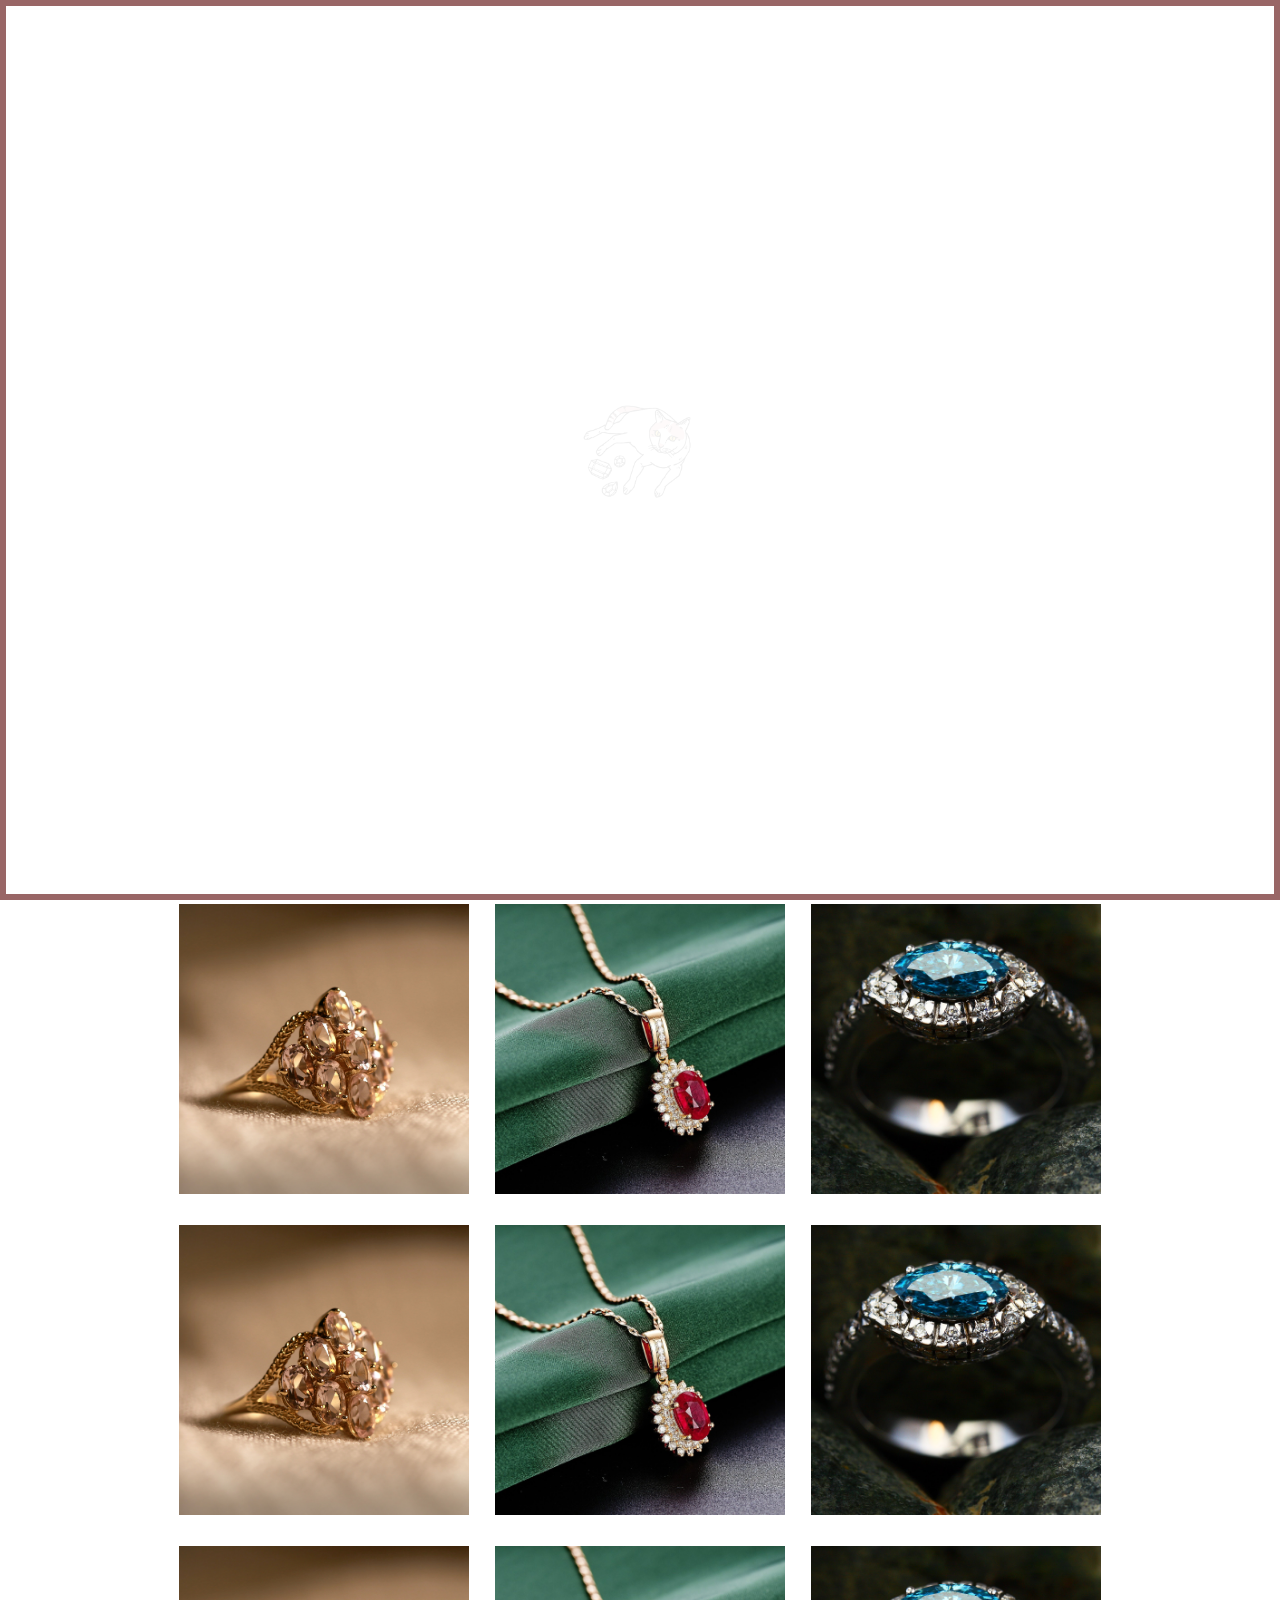
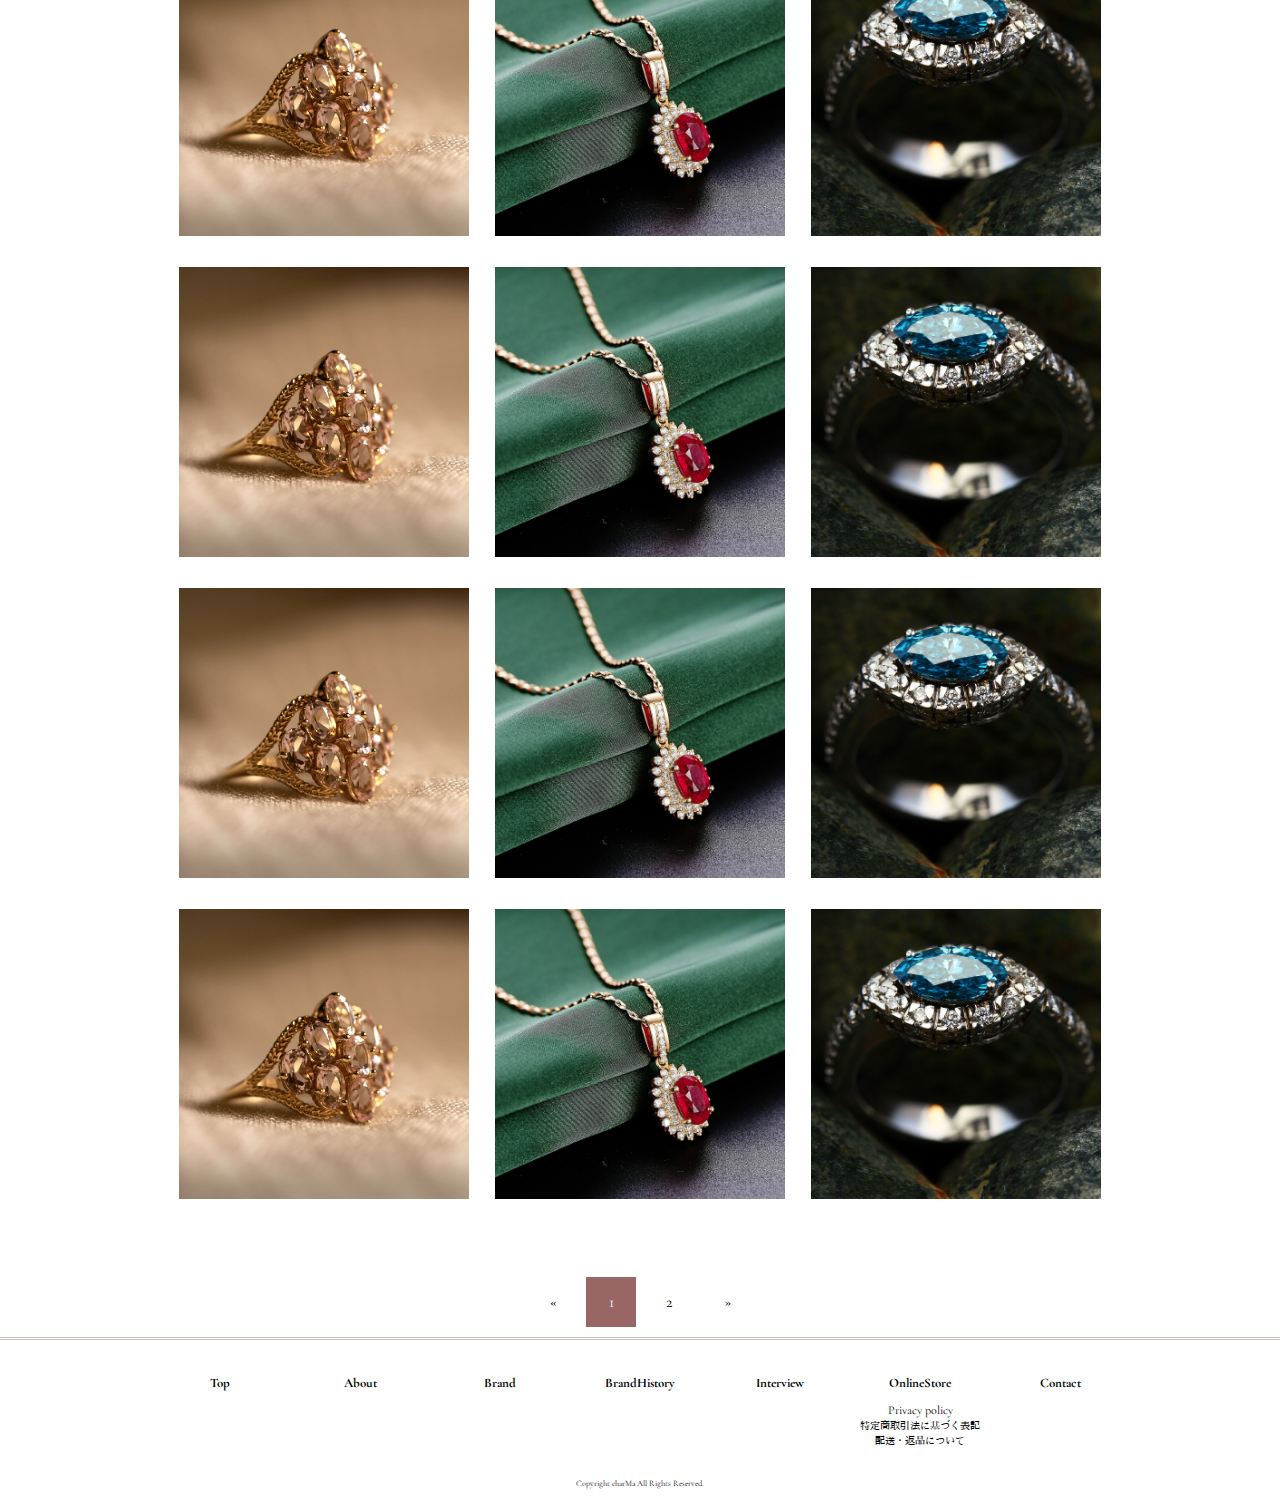
==== commit eba06cb9: "contactページ" ====
--- a/src/parts/onlinestore.html
+++ b/src/parts/onlinestore.html
@@ -50,7 +50,7 @@
 
   <header class="navi">
     <div class="navi_inner">
-      <div class="navi_item"><a href="../index.html">Top</a></div>
+      <div class="navi_item"><a href="../index.html">HOME</a></div>
       <div class="navi_item"><a href="about.html">About</a></div>
       <div class="navi_item"><a href="">All</a></div>
       <div class="navi_item"><a href="brand.html">Brand</a></div>
@@ -74,11 +74,19 @@
       <div>
       <nav class="navBox">
         <div class="center">
-          <ul class="nav-left">
+          <ul id="menu" class="nav-left">
             <li><a href="onlinestore.html">StoreTop</a></li>
             <li><a href="about.html">About</a></li>
-
-            <li><a href="brand.html">Brand</a></li>
+            <li><a href style="margin-right: 45px;">Brand</a>
+              <ul>
+                <div class="brand-list">
+                <li><a href="#">CURA JEWELRY</a></li>
+                <li><a href="#">ブランド名</a></li>
+                <li><a href="#">ブランド名</a></li>
+                <li><a href="#">ブランド名</a></li>
+              </div>
+              </ul>
+            </li>
           </ul>
 
           <div class="logo">
